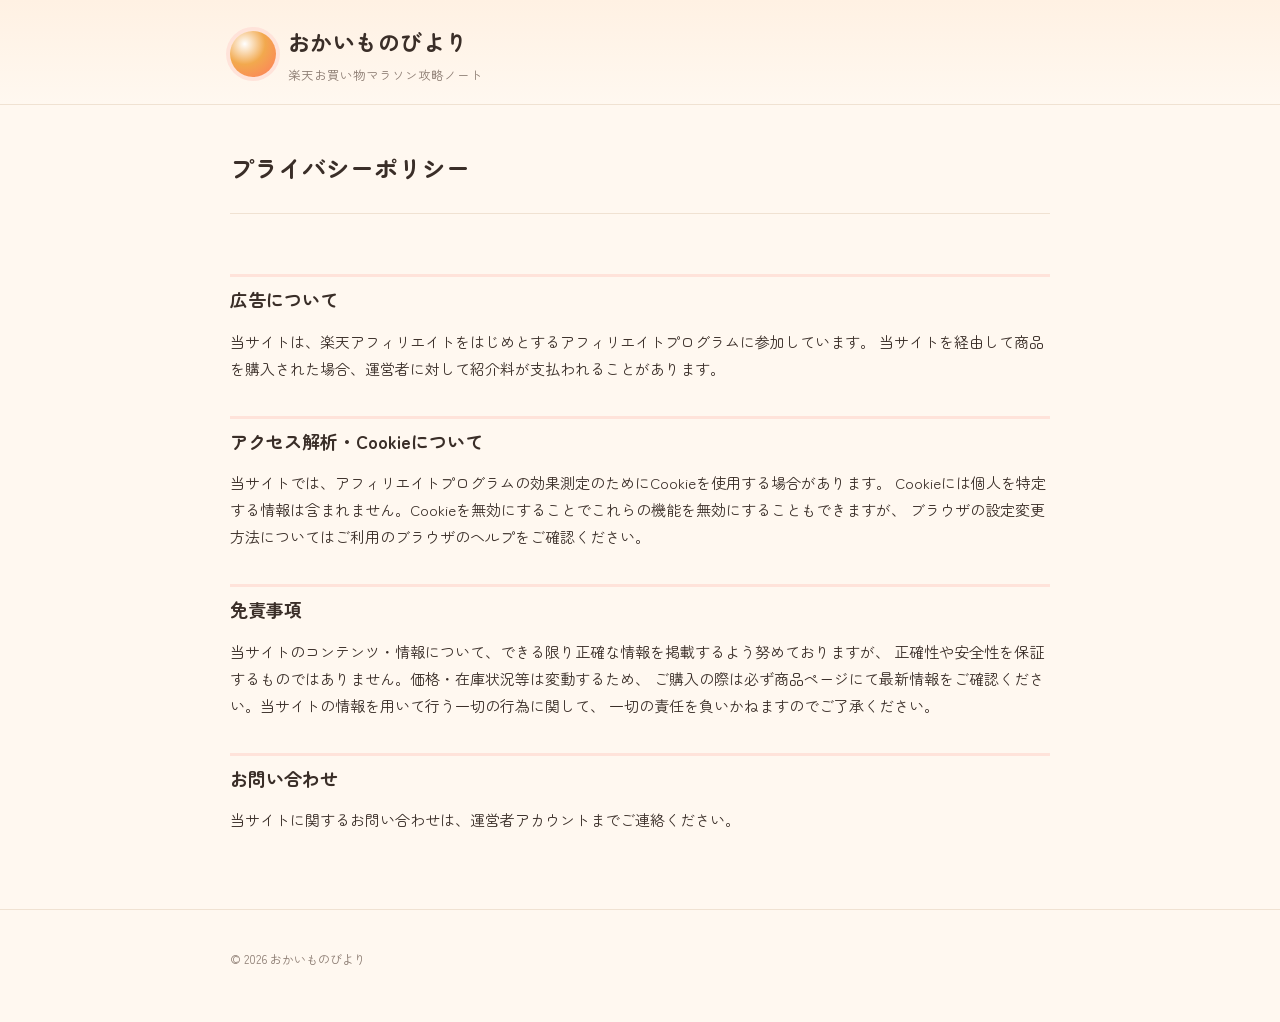
==== docs/privacy.html @ 3315775f "Move site content to /docs for GitHub Pages" ====
<!doctype html>
<html lang="ja">
<head>
<meta charset="UTF-8">
<meta name="viewport" content="width=device-width, initial-scale=1">
<title>プライバシーポリシー | おかいものびより</title>
<link href="https://fonts.googleapis.com/css2?family=Zen+Maru+Gothic:wght@500;700;900&family=Noto+Sans+JP:wght@400;500;700&display=swap" rel="stylesheet">
<link rel="stylesheet" href="style.css">
</head>
<body>
<header class="site-header">
  <div class="wrap">
    <div class="brand">
      <div class="mark"></div>
      <div>
        <div class="name"><a href="index.html" style="color:inherit">おかいものびより</a></div>
        <div class="tagline">楽天お買い物マラソン攻略ノート</div>
      </div>
    </div>
  </div>
</header>
<div class="wrap">
  <div class="article-header">
    <h1>プライバシーポリシー</h1>
  </div>
  <div class="article-body">
    <h2>広告について</h2>
    <p>
      当サイトは、楽天アフィリエイトをはじめとするアフィリエイトプログラムに参加しています。
      当サイトを経由して商品を購入された場合、運営者に対して紹介料が支払われることがあります。
    </p>
    <h2>アクセス解析・Cookieについて</h2>
    <p>
      当サイトでは、アフィリエイトプログラムの効果測定のためにCookieを使用する場合があります。
      Cookieには個人を特定する情報は含まれません。Cookieを無効にすることでこれらの機能を無効にすることもできますが、
      ブラウザの設定変更方法についてはご利用のブラウザのヘルプをご確認ください。
    </p>
    <h2>免責事項</h2>
    <p>
      当サイトのコンテンツ・情報について、できる限り正確な情報を掲載するよう努めておりますが、
      正確性や安全性を保証するものではありません。価格・在庫状況等は変動するため、
      ご購入の際は必ず商品ページにて最新情報をご確認ください。当サイトの情報を用いて行う一切の行為に関して、
      一切の責任を負いかねますのでご了承ください。
    </p>
    <h2>お問い合わせ</h2>
    <p>当サイトに関するお問い合わせは、運営者アカウントまでご連絡ください。</p>
  </div>
</div>
<footer><div class="wrap"><p>© 2026 おかいものびより</p></div></footer>
</body>
</html>
---- docs/style.css ----
:root{
  --cream:#FFF8F0;
  --cream-2:#FFF1E3;
  --coral:#FF7A5C;
  --coral-dim:#FFE3DA;
  --teal:#2E9C8F;
  --teal-dim:#E1F3EF;
  --ink:#3A2E28;
  --ink-dim:#8A7A70;
  --line:#F0E2D2;
  --gold:#F2A94E;
  --shadow:0 6px 24px rgba(58,46,40,0.08);
}
*{box-sizing:border-box;}
html,body{margin:0;padding:0;background:var(--cream);color:var(--ink);font-family:"Zen Maru Gothic","Noto Sans JP",sans-serif;line-height:1.8;}
img{max-width:100%;display:block;}
a{color:var(--coral);text-decoration:none;}
a:hover{text-decoration:underline;}
.wrap{max-width:860px;margin:0 auto;padding:0 20px;}

header.site-header{
  background:linear-gradient(180deg,var(--cream-2),var(--cream));
  border-bottom:1px solid var(--line);
  padding:22px 0 18px;
}
.brand{display:flex;align-items:center;gap:12px;}
.brand .mark{
  width:46px;height:46px;border-radius:50%;
  background:radial-gradient(circle at 32% 28%,#fff,var(--gold) 45%,var(--coral) 100%);
  box-shadow:0 0 0 4px var(--coral-dim);
  flex-shrink:0;
}
.brand .name{font-size:22px;font-weight:700;letter-spacing:0.02em;}
.brand .tagline{font-size:12.5px;color:var(--ink-dim);margin-top:2px;}
nav.site-nav{margin-top:14px;display:flex;gap:18px;font-size:13.5px;font-weight:700;}
nav.site-nav a{color:var(--ink);}

.hero{padding:38px 0 10px;}
.hero .eyebrow{font-size:12px;letter-spacing:0.14em;color:var(--teal);font-weight:700;text-transform:uppercase;}
.hero h1{font-size:26px;line-height:1.6;margin:8px 0 10px;font-weight:700;}
.hero p{color:var(--ink-dim);font-size:14.5px;max-width:560px;}

.card-grid{display:grid;grid-template-columns:1fr 1fr;gap:16px;margin:24px 0 40px;}
@media (max-width:640px){.card-grid{grid-template-columns:1fr;}}
.card{
  background:#fff;border:1px solid var(--line);border-radius:18px;padding:20px;
  box-shadow:var(--shadow);
}
.card .cat{font-size:11px;font-weight:700;color:var(--coral);letter-spacing:0.06em;text-transform:uppercase;}
.card h3{margin:8px 0 6px;font-size:16.5px;line-height:1.5;}
.card p{font-size:13px;color:var(--ink-dim);margin:0 0 10px;}
.card .readmore{font-size:12.5px;font-weight:700;}

.section-title{font-size:14px;font-weight:700;color:var(--ink-dim);letter-spacing:0.04em;margin:0 0 4px;border-left:4px solid var(--coral);padding-left:10px;}

.notice{
  background:var(--teal-dim);border:1px solid rgba(46,156,143,0.25);border-radius:14px;
  padding:14px 18px;font-size:12.5px;color:var(--ink); margin:24px 0;line-height:1.9;
}

footer{border-top:1px solid var(--line);margin-top:50px;padding:26px 0 40px;font-size:12px;color:var(--ink-dim);}
footer a{color:var(--ink-dim);text-decoration:underline;}

/* article page */
.article-header{padding:34px 0 18px;border-bottom:1px solid var(--line);}
.article-header .cat{font-size:11.5px;font-weight:700;color:var(--coral);letter-spacing:0.06em;}
.article-header h1{font-size:24px;line-height:1.6;margin:10px 0 8px;}
.article-header .meta{font-size:12px;color:var(--ink-dim);}
.article-body{padding:26px 0 10px;font-size:15px;}
.article-body h2{font-size:18px;margin:34px 0 12px;padding-top:6px;border-top:3px solid var(--coral-dim);}
.article-body p{margin:0 0 16px;}
.article-body ul{margin:0 0 18px;padding-left:20px;}
.article-body li{margin:6px 0;}

.pick-box{
  background:#fff;border:1px solid var(--line);border-radius:16px;padding:18px 20px;margin:18px 0 26px;
  box-shadow:var(--shadow);
}
.pick-box .pick-label{font-size:11px;font-weight:700;color:var(--teal);letter-spacing:0.06em;text-transform:uppercase;margin-bottom:6px;}
.pick-box .pick-title{font-size:15.5px;font-weight:700;margin-bottom:6px;}
.pick-box .pick-note{font-size:13px;color:var(--ink-dim);margin-bottom:12px;}
.pick-box .pick-btn{
  display:inline-block;background:var(--coral);color:#fff;font-weight:700;font-size:13px;
  padding:9px 18px;border-radius:999px;
}
.pick-box .pick-btn:hover{text-decoration:none;opacity:0.9;}

.disclosure{font-size:11.5px;color:var(--ink-dim);background:var(--cream-2);border-radius:10px;padding:10px 14px;margin:30px 0;line-height:1.8;}
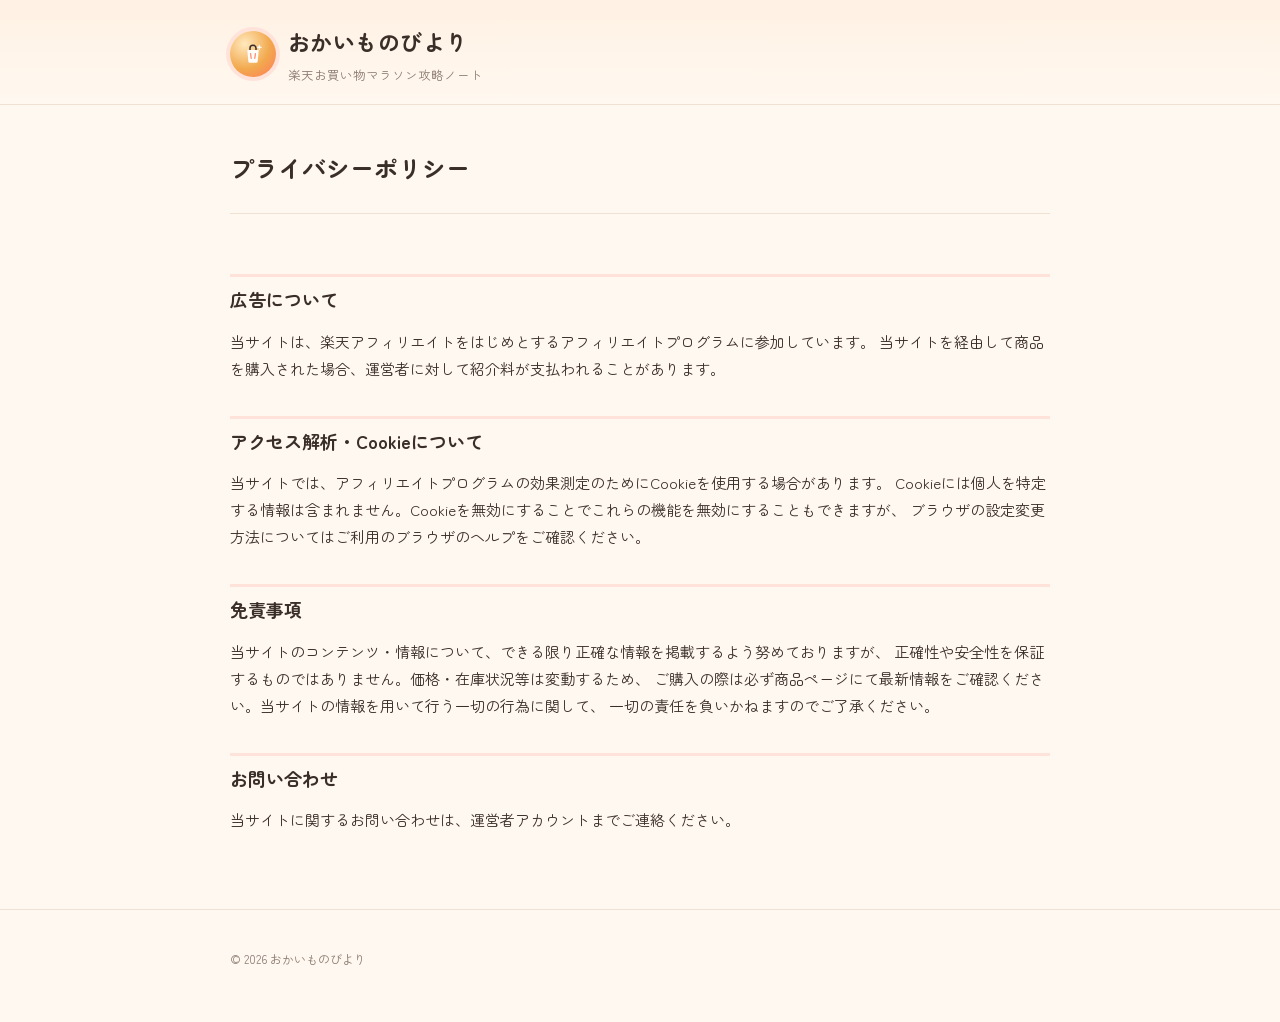
==== commit ae43f69f: "Replace placeholder mark with shopping bag icon logo" ====
--- a/docs/privacy.html
+++ b/docs/privacy.html
@@ -11,7 +11,15 @@
 <header class="site-header">
   <div class="wrap">
     <div class="brand">
-      <div class="mark"></div>
+      <div class="mark">
+        <svg viewBox="0 0 24 24" fill="none" aria-hidden="true">
+          <path d="M9 8V6.3a3 3 0 0 1 6 0V8" stroke="#3A2E28" stroke-width="1.5" stroke-linecap="round"/>
+          <path d="M6.3 8h11.4l-1 11.2a1.6 1.6 0 0 1-1.6 1.5H8.9a1.6 1.6 0 0 1-1.6-1.5L6.3 8z" fill="#FFFDF9"/>
+          <path d="M9.6 11.5l.6 5M14.4 11.5l-.6 5" stroke="#FF7A5C" stroke-width="1.1" stroke-linecap="round"/>
+          <circle cx="18.3" cy="5.3" r="1.2" fill="#FFFDF9"/>
+          <path d="M18.3 3.2v1.1M18.3 6.6v1.1M16.2 5.3h1.1M19.3 5.3h1.1" stroke="#FFFDF9" stroke-width="0.9" stroke-linecap="round"/>
+        </svg>
+      </div>
       <div>
         <div class="name"><a href="index.html" style="color:inherit">おかいものびより</a></div>
         <div class="tagline">楽天お買い物マラソン攻略ノート</div>
--- a/docs/style.css
+++ b/docs/style.css
@@ -26,10 +26,12 @@
 .brand{display:flex;align-items:center;gap:12px;}
 .brand .mark{
   width:46px;height:46px;border-radius:50%;
-  background:radial-gradient(circle at 32% 28%,#fff,var(--gold) 45%,var(--coral) 100%);
+  background:radial-gradient(circle at 32% 28%,#FFE9BE,var(--gold) 55%,var(--coral) 100%);
   box-shadow:0 0 0 4px var(--coral-dim);
   flex-shrink:0;
+  display:flex;align-items:center;justify-content:center;
 }
+.brand .mark svg{width:24px;height:24px;display:block;}
 .brand .name{font-size:22px;font-weight:700;letter-spacing:0.02em;}
 .brand .tagline{font-size:12.5px;color:var(--ink-dim);margin-top:2px;}
 nav.site-nav{margin-top:14px;display:flex;gap:18px;font-size:13.5px;font-weight:700;}
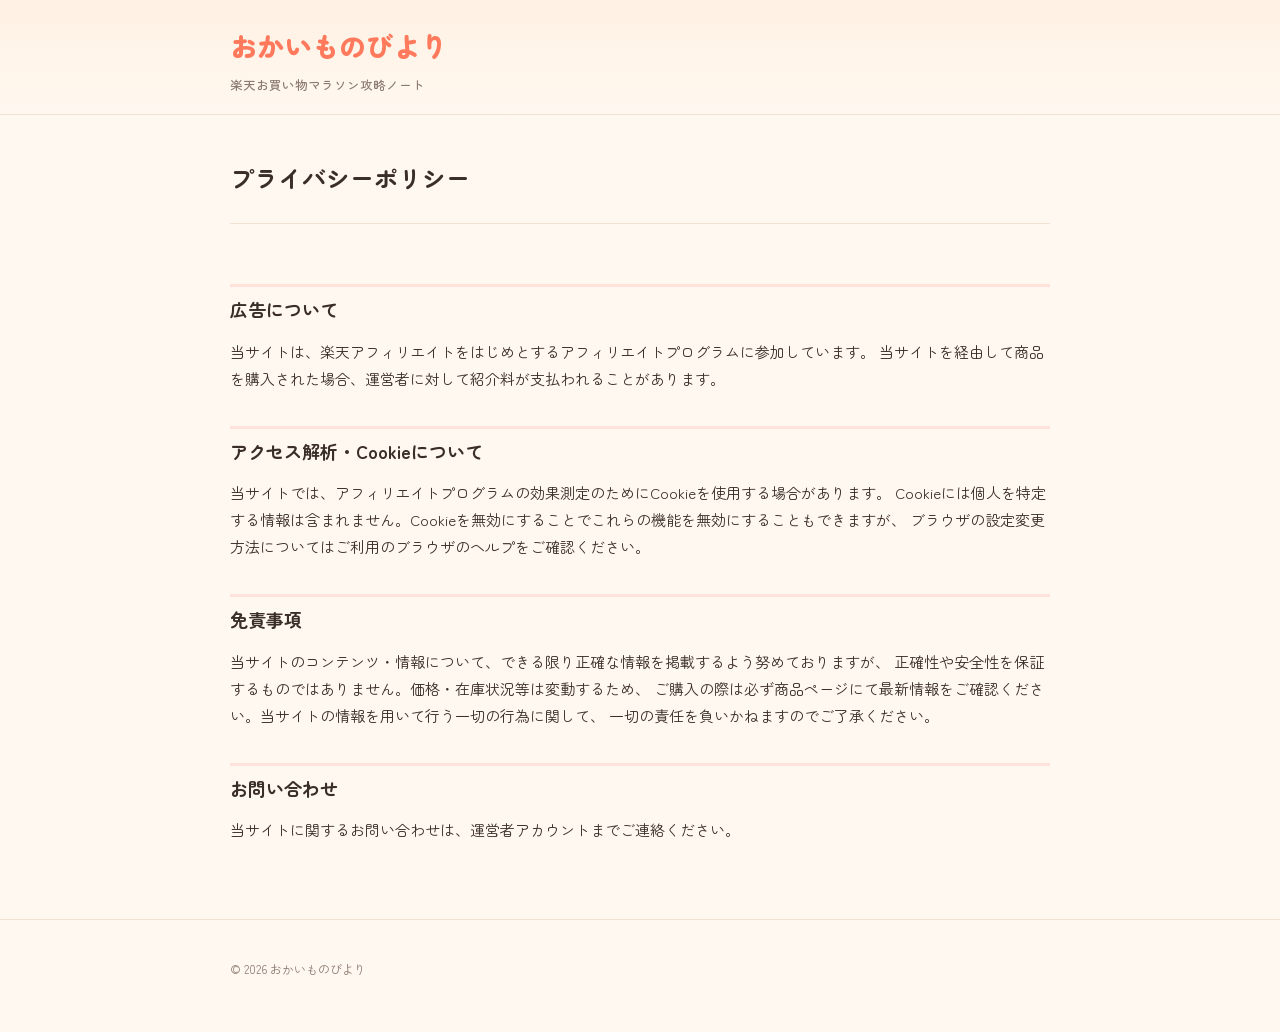
==== commit e75ad2e6: "Remove icon entirely; use single-tone bold brand text based on competitor survey" ====
--- a/docs/privacy.html
+++ b/docs/privacy.html
@@ -11,15 +11,6 @@
 <header class="site-header">
   <div class="wrap">
     <div class="brand">
-      <div class="mark">
-        <svg viewBox="0 0 24 24" fill="none" aria-hidden="true">
-          <path d="M9 8V6.3a3 3 0 0 1 6 0V8" stroke="#3A2E28" stroke-width="1.5" stroke-linecap="round"/>
-          <path d="M6.3 8h11.4l-1 11.2a1.6 1.6 0 0 1-1.6 1.5H8.9a1.6 1.6 0 0 1-1.6-1.5L6.3 8z" fill="#FFFDF9"/>
-          <path d="M9.6 11.5l.6 5M14.4 11.5l-.6 5" stroke="#FF7A5C" stroke-width="1.1" stroke-linecap="round"/>
-          <circle cx="18.3" cy="5.3" r="1.2" fill="#FFFDF9"/>
-          <path d="M18.3 3.2v1.1M18.3 6.6v1.1M16.2 5.3h1.1M19.3 5.3h1.1" stroke="#FFFDF9" stroke-width="0.9" stroke-linecap="round"/>
-        </svg>
-      </div>
       <div>
         <div class="name"><a href="index.html" style="color:inherit">おかいものびより</a></div>
         <div class="tagline">楽天お買い物マラソン攻略ノート</div>
--- a/docs/style.css
+++ b/docs/style.css
@@ -24,16 +24,8 @@
   padding:22px 0 18px;
 }
 .brand{display:flex;align-items:center;gap:12px;}
-.brand .mark{
-  width:46px;height:46px;border-radius:50%;
-  background:radial-gradient(circle at 32% 28%,#FFE9BE,var(--gold) 55%,var(--coral) 100%);
-  box-shadow:0 0 0 4px var(--coral-dim);
-  flex-shrink:0;
-  display:flex;align-items:center;justify-content:center;
-}
-.brand .mark svg{width:24px;height:24px;display:block;}
-.brand .name{font-size:22px;font-weight:700;letter-spacing:0.02em;}
-.brand .tagline{font-size:12.5px;color:var(--ink-dim);margin-top:2px;}
+.brand .name{font-size:27px;font-weight:900;letter-spacing:0.01em;color:var(--coral);}
+.brand .tagline{font-size:12.5px;color:var(--ink-dim);margin-top:3px;font-weight:500;}
 nav.site-nav{margin-top:14px;display:flex;gap:18px;font-size:13.5px;font-weight:700;}
 nav.site-nav a{color:var(--ink);}
 
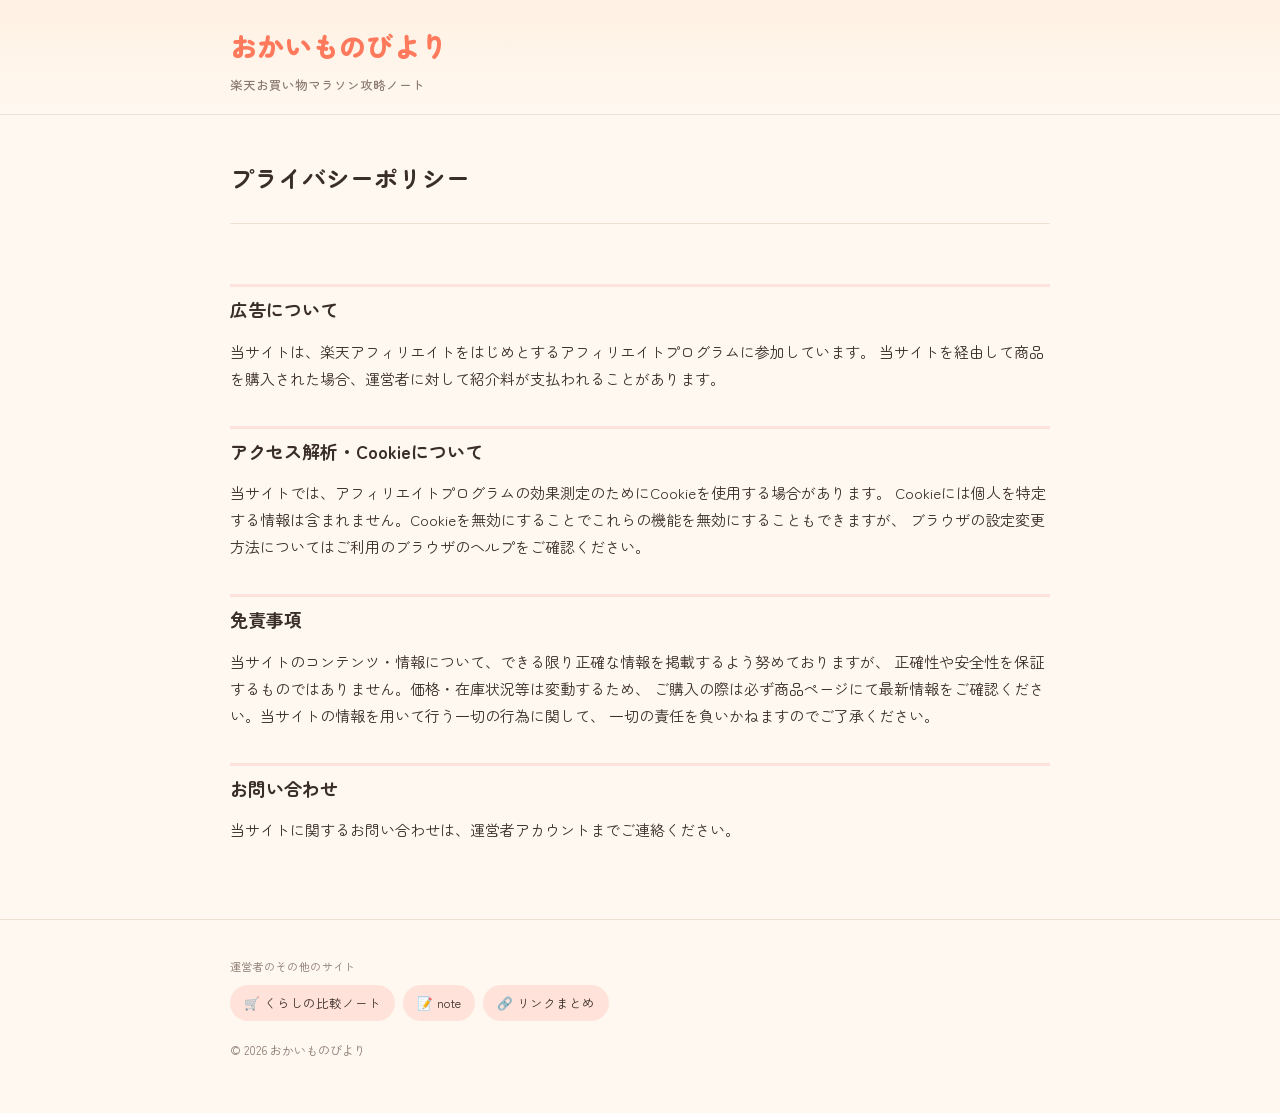
==== commit 19fba6c4: "Add cross-promotion footer linking to sibling properties Points to くらしの比較ノート, note, and the new link" ====
--- a/docs/privacy.html
+++ b/docs/privacy.html
@@ -45,6 +45,14 @@
     <p>当サイトに関するお問い合わせは、運営者アカウントまでご連絡ください。</p>
   </div>
 </div>
-<footer><div class="wrap"><p>© 2026 おかいものびより</p></div></footer>
+<footer><div class="wrap"><div class="other-sites">
+    <p class="other-sites-label">運営者のその他のサイト</p>
+    <div class="other-sites-links">
+      <a href="https://hiroai02.github.io/">🛒 くらしの比較ノート</a>
+      <a href="https://note.com/quiet_dill4282">📝 note</a>
+      <a href="https://hiroai02.github.io/links/">🔗 リンクまとめ</a>
+    </div>
+  </div>
+  <p>© 2026 おかいものびより</p></div></footer>
 </body>
 </html>
--- a/docs/style.css
+++ b/docs/style.css
@@ -54,6 +54,14 @@
 
 footer{border-top:1px solid var(--line);margin-top:50px;padding:26px 0 40px;font-size:12px;color:var(--ink-dim);}
 footer a{color:var(--ink-dim);text-decoration:underline;}
+.other-sites{margin-bottom:18px;}
+.other-sites-label{font-size:11px;letter-spacing:0.04em;margin-bottom:8px;}
+.other-sites-links{display:flex;flex-wrap:wrap;gap:8px;}
+.other-sites-links a{
+  display:inline-block;font-size:12.5px;color:var(--ink);background:var(--coral-dim);
+  border-radius:999px;padding:7px 14px;text-decoration:none;
+}
+.other-sites-links a:hover{text-decoration:underline;}
 
 /* article page */
 .article-header{padding:34px 0 18px;border-bottom:1px solid var(--line);}
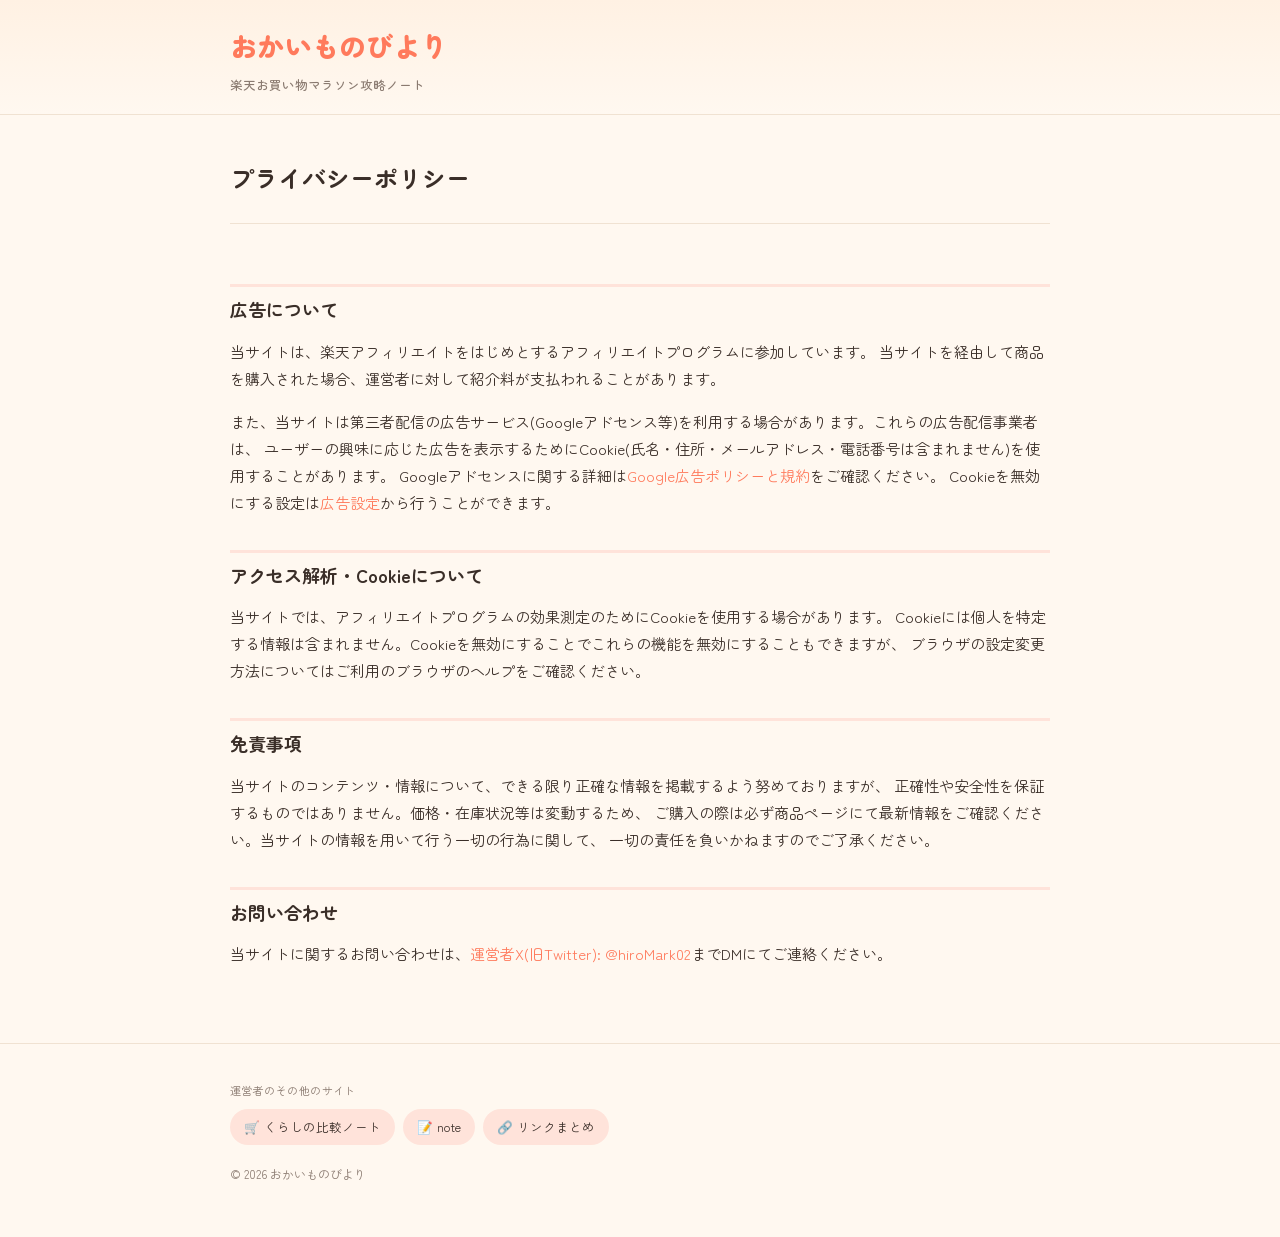
==== commit 265e75a1: "Fix privacy policy contact info, add AdSense-ready ad disclosure, link from every page The privacy p" ====
--- a/docs/privacy.html
+++ b/docs/privacy.html
@@ -28,6 +28,12 @@
       当サイトは、楽天アフィリエイトをはじめとするアフィリエイトプログラムに参加しています。
       当サイトを経由して商品を購入された場合、運営者に対して紹介料が支払われることがあります。
     </p>
+    <p>
+      また、当サイトは第三者配信の広告サービス(Googleアドセンス等)を利用する場合があります。これらの広告配信事業者は、
+      ユーザーの興味に応じた広告を表示するためにCookie(氏名・住所・メールアドレス・電話番号は含まれません)を使用することがあります。
+      Googleアドセンスに関する詳細は<a href="https://policies.google.com/technologies/ads?hl=ja" target="_blank" rel="noopener">Google広告ポリシーと規約</a>をご確認ください。
+      Cookieを無効にする設定は<a href="https://www.google.com/settings/ads" target="_blank" rel="noopener">広告設定</a>から行うことができます。
+    </p>
     <h2>アクセス解析・Cookieについて</h2>
     <p>
       当サイトでは、アフィリエイトプログラムの効果測定のためにCookieを使用する場合があります。
@@ -42,7 +48,7 @@
       一切の責任を負いかねますのでご了承ください。
     </p>
     <h2>お問い合わせ</h2>
-    <p>当サイトに関するお問い合わせは、運営者アカウントまでご連絡ください。</p>
+    <p>当サイトに関するお問い合わせは、<a href="https://x.com/hiroMark02" target="_blank" rel="noopener">運営者X(旧Twitter): @hiroMark02</a>までDMにてご連絡ください。</p>
   </div>
 </div>
 <footer><div class="wrap"><div class="other-sites">
--- a/docs/style.css
+++ b/docs/style.css
@@ -11,6 +11,35 @@
   --gold:#F2A94E;
   --shadow:0 6px 24px rgba(58,46,40,0.08);
 }
+
+.live-sale-banner {
+  display: flex;
+  align-items: center;
+  gap: 10px;
+  background: linear-gradient(90deg, var(--coral-dim), var(--cream-2));
+  border: 1px solid var(--coral);
+  border-radius: 12px;
+  padding: 10px 16px;
+  margin: 14px 0 0;
+  font-size: 13.5px;
+  flex-wrap: wrap;
+}
+.live-sale-banner .badge {
+  background: var(--coral);
+  color: #fff;
+  font-weight: 700;
+  font-size: 11px;
+  padding: 3px 9px;
+  border-radius: 999px;
+  letter-spacing: 0.03em;
+  flex-shrink: 0;
+}
+.live-sale-banner a {
+  color: var(--teal);
+  font-weight: 600;
+  text-decoration: none;
+}
+.live-sale-banner a:hover { text-decoration: underline; }
 *{box-sizing:border-box;}
 html,body{margin:0;padding:0;background:var(--cream);color:var(--ink);font-family:"Zen Maru Gothic","Noto Sans JP",sans-serif;line-height:1.8;}
 img{max-width:100%;display:block;}
